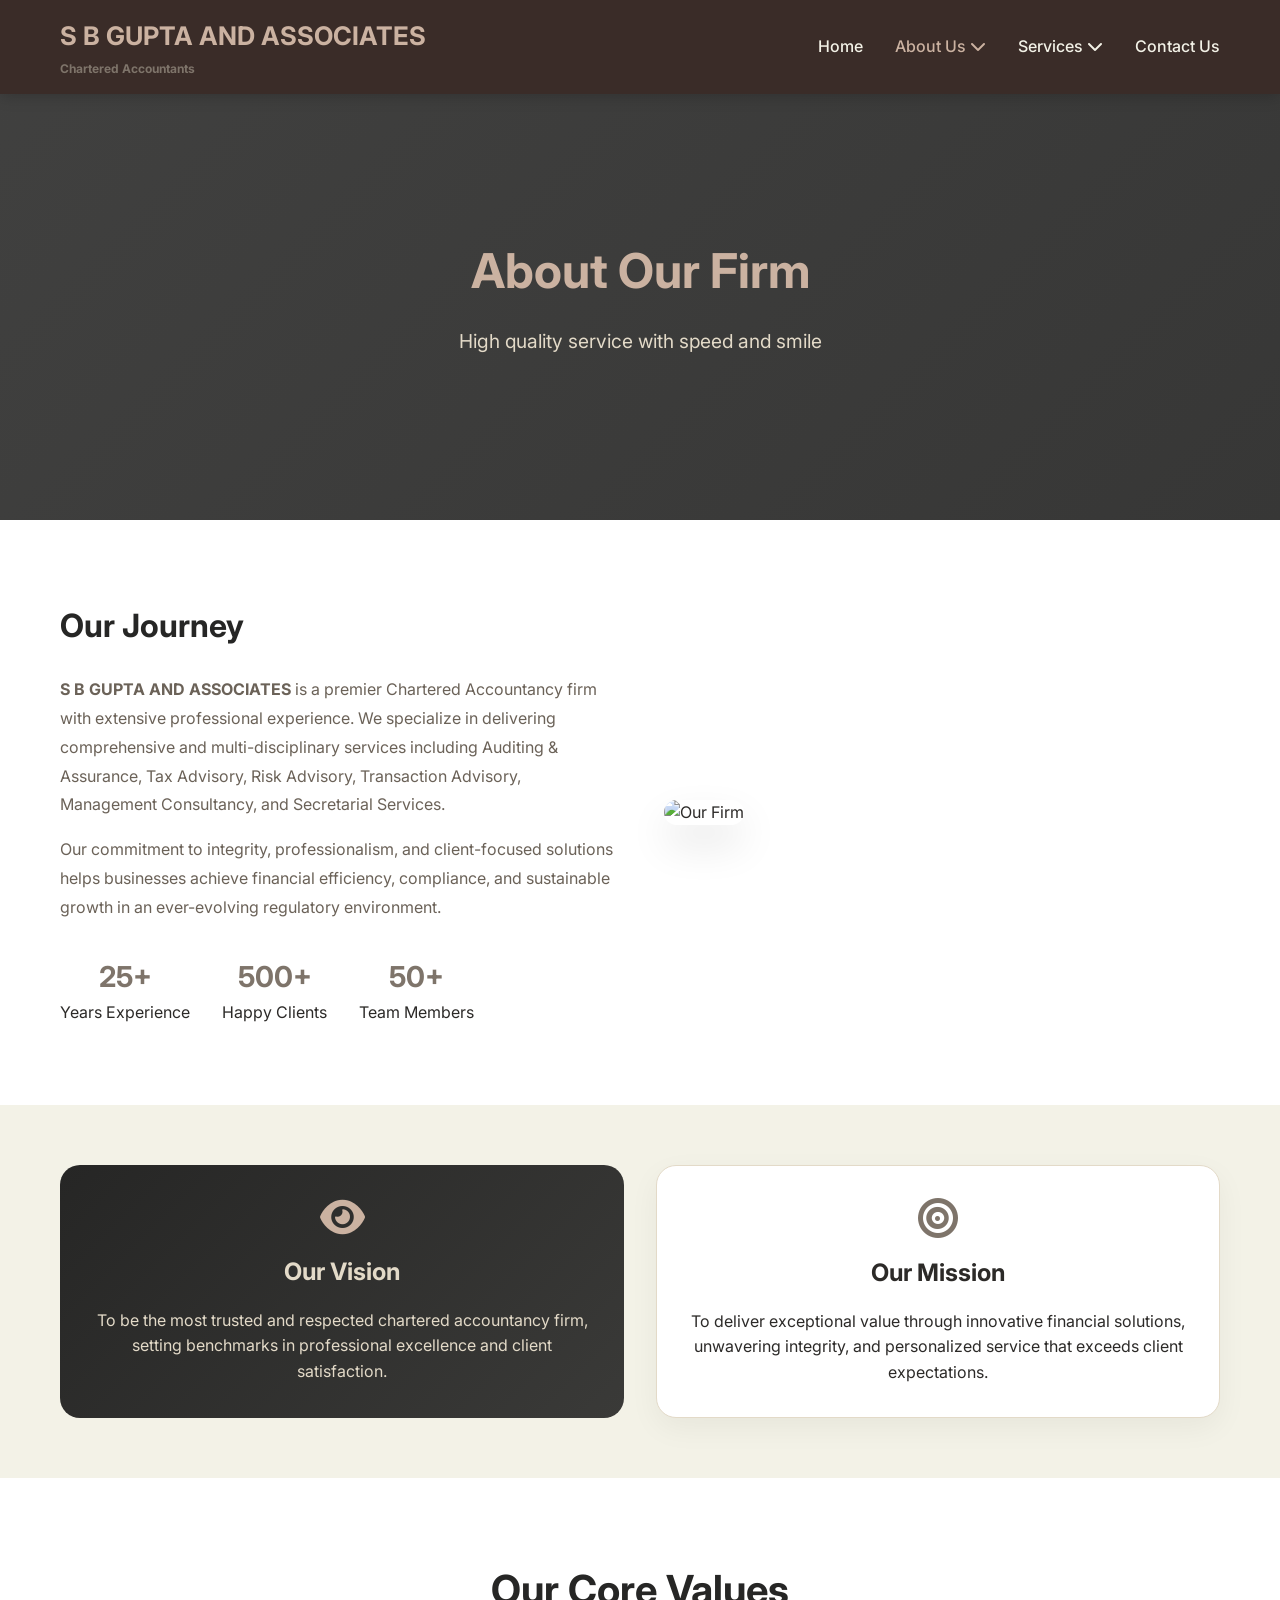
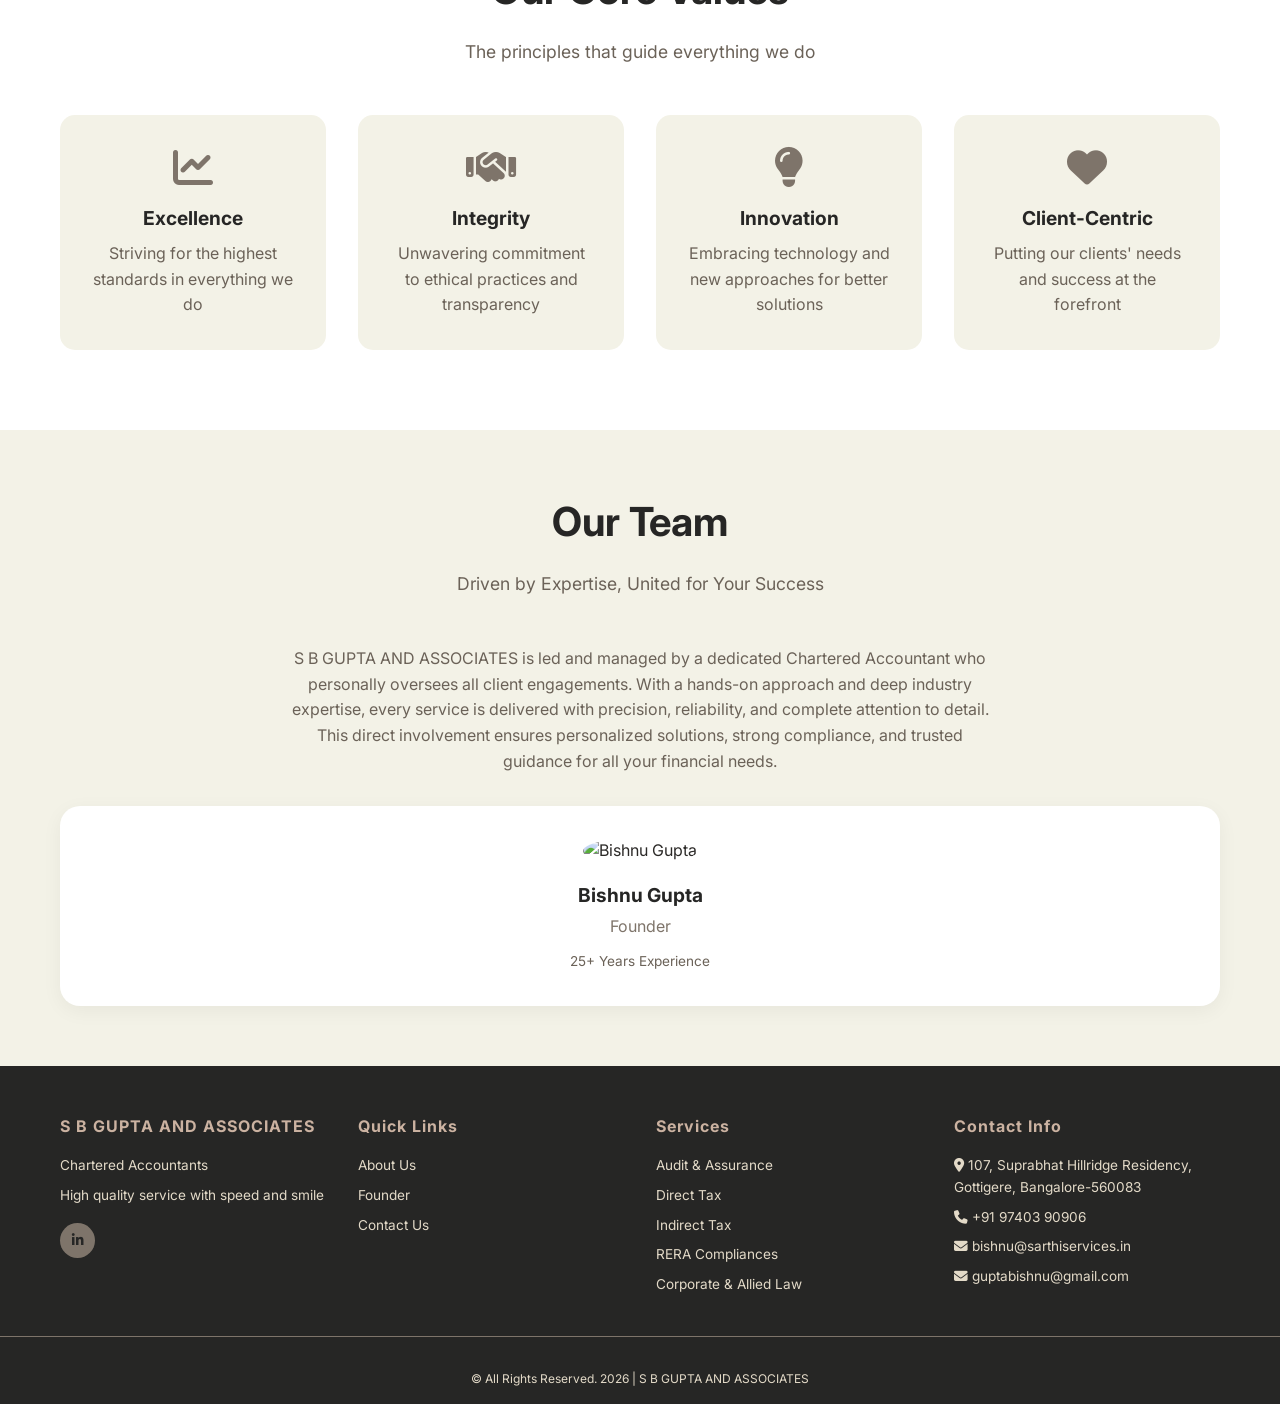
==== about.html @ 7c23085c "first commit" ====
<!DOCTYPE html>
<html lang="en">
<head>
    <meta charset="UTF-8">
    <meta name="viewport" content="width=device-width, initial-scale=1.0">
    <title>About Our Firm - S B GUPTA AND ASSOCIATES</title>
    <link rel="stylesheet" href="css/style.css">
    <link rel="stylesheet" href="https://cdnjs.cloudflare.com/ajax/libs/font-awesome/6.4.0/css/all.min.css">
    <link href="https://fonts.googleapis.com/css2?family=Inter:wght@300;400;500;600;700;800&display=swap" rel="stylesheet">
</head>
<body>
    <nav class="navbar">
        <div class="nav-container">
            <div class="logo">
                <h1>S B GUPTA AND ASSOCIATES</h1>
                <p><strong>Chartered Accountants</strong></p>
            </div>
            <ul class="nav-menu">
                <li><a href="index.html">Home</a></li>
                <li class="dropdown">
                    <a href="#" class="active">About Us <i class="fas fa-chevron-down"></i></a>
                    <div class="dropdown-content">
                        <a href="about.html">Our Firm</a>
                        <a href="founder.html">Founder: Bishnu Gupta</a>
                    </div>
                </li>
                <li class="dropdown">
                    <a href="#">Services <i class="fas fa-chevron-down"></i></a>
                    <div class="dropdown-content">
                        <a href="services/audit.html">Audit & Assurance</a>
                        <a href="services/direct-tax.html">Direct Tax</a>
                        <a href="services/indirect-tax.html">Indirect Tax</a>
                        <a href="services/rera.html">RERA Compliances</a>
                        <a href="services/corporate-law.html">Corporate & Allied Law</a>
                        <a href="services/other-services.html">Other Services</a>
                    </div>
                </li>
                <li><a href="contact.html">Contact Us</a></li>
            </ul>
            <div class="hamburger">
                <span class="bar"></span>
                <span class="bar"></span>
                <span class="bar"></span>
            </div>
        </div>
    </nav>

    <section class="about-hero">
        <div class="about-hero-overlay"></div>
        <div class="about-hero-content">
            <h1>About Our Firm</h1>
            <p>High quality service with speed and smile</p>
        </div>
    </section>

    <section class="about-story">
        <div class="container">
            <div class="story-grid">
                <div class="story-text">
                    <h2>Our Journey</h2>
                    <p><strong>S B GUPTA AND ASSOCIATES</strong> is a premier Chartered Accountancy firm with extensive professional experience. We specialize in delivering comprehensive and multi-disciplinary services including Auditing & Assurance, Tax Advisory, Risk Advisory, Transaction Advisory, Management Consultancy, and Secretarial Services.</p>
                    <p>Our commitment to integrity, professionalism, and client-focused solutions helps businesses achieve financial efficiency, compliance, and sustainable growth in an ever-evolving regulatory environment.</p>
                    <div class="story-stats">
                        <div><span>25+</span> Years Experience</div>
                        <div><span>500+</span> Happy Clients</div>
                        <div><span>50+</span> Team Members</div>
                    </div>
                </div>
                <div class="story-image">
                    <img src="https://giftingwardrobe.com/cdn/shop/products/CA_Card_Open_View_1024x1024@2x.png?v=1533999022" alt="Our Firm">
                </div>
            </div>
        </div>
    </section>

    <section class="vision-mission-section">
        <div class="container">
            <div class="vm-grid">
                <div class="vm-card vision">
                    <div class="vm-icon"><i class="fas fa-eye"></i></div>
                    <h3>Our Vision</h3>
                    <p>To be the most trusted and respected chartered accountancy firm, setting benchmarks in professional excellence and client satisfaction.</p>
                </div>
                <div class="vm-card mission">
                    <div class="vm-icon"><i class="fas fa-bullseye"></i></div>
                    <h3>Our Mission</h3>
                    <p>To deliver exceptional value through innovative financial solutions, unwavering integrity, and personalized service that exceeds client expectations.</p>
                </div>
            </div>
        </div>
    </section>

    <section class="values-section">
        <div class="container">
            <div class="section-header">
                <h2>Our Core Values</h2>
                <p>The principles that guide everything we do</p>
            </div>
            <div class="values-grid">
                <div class="value-card">
                    <i class="fas fa-chart-line"></i>
                    <h3>Excellence</h3>
                    <p>Striving for the highest standards in everything we do</p>
                </div>
                <div class="value-card">
                    <i class="fas fa-handshake"></i>
                    <h3>Integrity</h3>
                    <p>Unwavering commitment to ethical practices and transparency</p>
                </div>
                <div class="value-card">
                    <i class="fas fa-lightbulb"></i>
                    <h3>Innovation</h3>
                    <p>Embracing technology and new approaches for better solutions</p>
                </div>
                <div class="value-card">
                    <i class="fas fa-heart"></i>
                    <h3>Client-Centric</h3>
                    <p>Putting our clients' needs and success at the forefront</p>
                </div>
            </div>
        </div>
    </section>

    <section class="team-section">
        <div class="container">
            <div class="section-header">
                <h2>Our Team</h2>
                <p>Driven by Expertise, United for Your Success</p>
            </div>
            <div class="team-intro">
                <p>S B GUPTA AND ASSOCIATES is led and managed by a dedicated Chartered Accountant who personally oversees all client engagements. With a hands-on approach and deep industry expertise, every service is delivered with precision, reliability, and complete attention to detail.</p>
                <p>This direct involvement ensures personalized solutions, strong compliance, and trusted guidance for all your financial needs.</p>
            </div>
            <div class="team-grid">
                <div class="team-member">
                    <img src="https://media.licdn.com/dms/image/v2/C5603AQGk0tqDA24fxQ/profile-displayphoto-shrink_200_200/profile-displayphoto-shrink_200_200/0/1517779689471?e=2147483647&v=beta&t=RhPieikxTdSspApBy0Gca_s57zhDCxYtbSwtQpwWWTM" alt="Bishnu Gupta">
                    <h4>Bishnu Gupta</h4>
                    <p>Founder</p>
                    <span>25+ Years Experience</span>
                </div>
                
                
            </div>
        </div>
    </section>

    <footer>
        <div class="footer-content">
            <div class="footer-section">
                <h3>S B GUPTA AND ASSOCIATES</h3>
                <p>Chartered Accountants</p>
                <p>High quality service with speed and smile</p>
                <div class="social-links">
                    
                    <a href="https://www.linkedin.com/in/bishnu-gupta-418bb810/" target="_blank"><i class="fab fa-linkedin-in"></i></a>
                </div>
            </div>
            <div class="footer-section">
                <h3>Quick Links</h3>
                <a href="about.html">About Us</a>
                <a href="founder.html">Founder</a>
                <a href="contact.html">Contact Us</a>
            </div>
            <div class="footer-section">
                <h3>Services</h3>
                <a href="services/audit.html">Audit & Assurance</a>
                <a href="services/direct-tax.html">Direct Tax</a>
                <a href="services/indirect-tax.html">Indirect Tax</a>
                <a href="services/rera.html">RERA Compliances</a>
                <a href="services/corporate-law.html">Corporate & Allied Law</a>
            </div>
            <div class="footer-section">
                <h3>Contact Info</h3>
                <p><i class="fas fa-map-marker-alt"></i> 107, Suprabhat Hillridge Residency, Gottigere, Bangalore-560083</p>
                <p><i class="fas fa-phone"></i> +91 97403 90906</p>
                <p><i class="fas fa-envelope"></i> bishnu@sarthiservices.in</p>
                <p><i class="fas fa-envelope"></i> guptabishnu@gmail.com</p>
            </div>
        </div>
        <div class="footer-bottom">
            <p>© All Rights Reserved. 2026 | S B GUPTA AND ASSOCIATES</p>
        </div>
    </footer>

    <script src="js/main.js"></script>
</body>
</html>
---- css/style.css ----
/* New Color Palette - Sand Dune Theme */
:root {
    --sand-dune: #7E746A;
    --seashell: #F3F2E7;
    --moon-mist: #E3DAC8;
    --baltic-sea: #262625;
    --rodeo-dust: #CBB2A1;
    --white: #FFFFFF;
    --dark-text: #2C2A28;
    --light-text: #6B6258;
}

* {
    margin: 0;
    padding: 0;
    box-sizing: border-box;
}

body {
    font-family: 'Inter', sans-serif;
    line-height: 1.6;
    color: var(--dark-text);
    background-color: var(--white);
}

.container {
    max-width: 1200px;
    margin: 0 auto;
    padding: 0 20px;
}

/* Navigation */
.navbar {
    background: var(--baltic-sea);
    position: fixed;
    top: 0;
    width: 100%;
    z-index: 1000;
    box-shadow: 0 2px 15px rgba(0,0,0,0.1);
}

.nav-container {
    max-width: 1200px;
    margin: 0 auto;
    padding: 1rem 20px;
    display: flex;
    justify-content: space-between;
    align-items: center;
}

.logo h1 {
    color: var(--rodeo-dust);
    font-size: 1.6rem;
    font-weight: 700;
}

.logo h1 span {
    color: var(--moon-mist);
    font-size: 1rem;
    font-weight: 500;
}

.logo p {
    color: var(--sand-dune);
    font-size: 0.75rem;
    margin-top: 2px;
}

.nav-menu {
    display: flex;
    list-style: none;
    gap: 2rem;
}

.nav-menu li a {
    color: var(--seashell);
    text-decoration: none;
    font-weight: 500;
    transition: color 0.3s ease;
    padding: 0.5rem 0;
}

.nav-menu li a:hover,
.nav-menu li a.active {
    color: var(--rodeo-dust);
}

/* Dropdown */
.dropdown {
    position: relative;
}

.dropdown-content {
    display: none;
    position: absolute;
    background: var(--baltic-sea);
    min-width: 220px;
    box-shadow: 0 8px 20px rgba(0,0,0,0.2);
    z-index: 1;
    border-radius: 10px;
    padding: 0.5rem 0;
    top: 100%;
    left: 0;
}

.dropdown-content a {
    color: var(--seashell);
    padding: 0.75rem 1.2rem;
    display: block;
    font-size: 0.9rem;
    transition: all 0.3s ease;
}

.dropdown-content a:hover {
    background: var(--sand-dune);
    color: var(--white);
    border-radius: 5px;
}

.dropdown:hover .dropdown-content {
    display: block;
}

.hamburger {
    display: none;
    flex-direction: column;
    cursor: pointer;
}

.bar {
    width: 25px;
    height: 3px;
    background: var(--seashell);
    margin: 3px 0;
    transition: 0.3s;
}

/* Hero Section - Home Page */
.hero {
    height: 100vh;
    background: linear-gradient(135deg, rgba(38,38,37,0.88), rgba(38,38,37,0.92)), url('https://images.unsplash.com/photo-1450101499163-c8848c66ca85?w=1920');
    background-size: cover;
    background-position: center;
    background-attachment: fixed;
    display: flex;
    align-items: center;
    justify-content: center;
    text-align: center;
    margin-top: 70px;
    position: relative;
}

.hero-content {
    max-width: 900px;
    padding: 0 20px;
    animation: fadeInUp 1s ease;
}

.hero-content .badge {
    display: inline-block;
    background: var(--rodeo-dust);
    color: var(--baltic-sea);
    padding: 6px 18px;
    border-radius: 50px;
    font-size: 0.8rem;
    font-weight: 600;
    letter-spacing: 1px;
    margin-bottom: 1.5rem;
}

.hero-content h1 {
    color: var(--rodeo-dust);
    font-size: 3.5rem;
    margin-bottom: 1rem;
    font-weight: 800;
    line-height: 1.2;
}

.hero-content h2 {
    color: var(--moon-mist);
    font-size: 1.5rem;
    margin-bottom: 1rem;
    font-weight: 500;
}

.hero-content p {
    color: var(--seashell);
    font-size: 1.2rem;
    margin-bottom: 2rem;
    max-width: 600px;
    margin-left: auto;
    margin-right: auto;
}

.hero-buttons {
    display: flex;
    gap: 1rem;
    justify-content: center;
    flex-wrap: wrap;
}

/* Buttons */
.btn-primary {
    display: inline-block;
    background: var(--rodeo-dust);
    color: var(--baltic-sea);
    padding: 14px 35px;
    text-decoration: none;
    border-radius: 40px;
    font-weight: 600;
    transition: all 0.3s ease;
    border: none;
    cursor: pointer;
}

.btn-primary:hover {
    background: var(--sand-dune);
    color: var(--white);
    transform: translateY(-2px);
    box-shadow: 0 5px 15px rgba(126,116,106,0.3);
}

.btn-secondary {
    display: inline-block;
    background: transparent;
    color: var(--seashell);
    padding: 12px 30px;
    text-decoration: none;
    border-radius: 40px;
    font-weight: 600;
    border: 2px solid var(--seashell);
    transition: all 0.3s ease;
    cursor: pointer;
}

.btn-secondary:hover {
    background: var(--seashell);
    color: var(--baltic-sea);
}

.btn-outline {
    display: inline-block;
    background: transparent;
    color: var(--sand-dune);
    padding: 12px 30px;
    text-decoration: none;
    border-radius: 40px;
    font-weight: 600;
    border: 2px solid var(--sand-dune);
    transition: all 0.3s ease;
    cursor: pointer;
}

.btn-outline:hover {
    background: var(--sand-dune);
    color: var(--white);
}

.btn-full {
    width: 100%;
    text-align: center;
}

/* About Preview Section */
.about-preview {
    padding: 80px 0;
    background: var(--seashell);
}

.about-grid {
    display: grid;
    grid-template-columns: 1fr 1fr;
    gap: 3rem;
    align-items: center;
}

.about-text h3 {
    color: var(--sand-dune);
    font-size: 1rem;
    letter-spacing: 2px;
    margin-bottom: 1rem;
}

.about-text h2 {
    color: var(--baltic-sea);
    font-size: 2.2rem;
    margin-bottom: 1.5rem;
    font-weight: 700;
}

.about-text p {
    color: var(--light-text);
    margin-bottom: 1rem;
    line-height: 1.8;
}

.about-stats {
    display: grid;
    grid-template-columns: repeat(2, 1fr);
    gap: 1.5rem;
}

.stat-card {
    background: var(--white);
    padding: 2rem;
    text-align: center;
    border-radius: 20px;
    box-shadow: 0 10px 30px rgba(0,0,0,0.05);
    transition: all 0.3s ease;
}

.stat-card:hover {
    transform: translateY(-5px);
    box-shadow: 0 15px 40px rgba(0,0,0,0.1);
}

.stat-card i {
    font-size: 2.5rem;
    color: var(--sand-dune);
    margin-bottom: 1rem;
}

.stat-card h3 {
    font-size: 2rem;
    color: var(--baltic-sea);
    margin-bottom: 0.5rem;
    font-weight: 700;
}

.stat-card p {
    color: var(--light-text);
}

/* Why Choose Us Section */
.why-choose-us {
    padding: 80px 0;
    background: var(--white);
}

.features-grid {
    display: grid;
    grid-template-columns: repeat(auto-fit, minmax(280px, 1fr));
    gap: 2rem;
    margin-top: 2rem;
}

.feature-item {
    text-align: center;
    padding: 2rem;
    background: var(--moon-mist);
    border-radius: 20px;
    transition: all 0.3s ease;
}

.feature-item:hover {
    transform: translateY(-5px);
    background: var(--white);
    box-shadow: 0 10px 30px rgba(0,0,0,0.08);
    border: 1px solid var(--rodeo-dust);
}

.feature-item i {
    font-size: 2.5rem;
    color: var(--sand-dune);
    margin-bottom: 1rem;
}

.feature-item h3 {
    font-size: 1.2rem;
    color: var(--baltic-sea);
    margin-bottom: 0.5rem;
}

.feature-item p {
    color: var(--light-text);
}

/* Services Showcase */
.services-showcase {
    padding: 80px 0;
    background: var(--moon-mist);
}

.section-header {
    text-align: center;
    margin-bottom: 3rem;
}

.section-header h2 {
    font-size: 2.5rem;
    color: var(--baltic-sea);
    margin-bottom: 1rem;
    font-weight: 700;
}

.section-header p {
    color: var(--light-text);
    font-size: 1.1rem;
}

.services-grid {
    display: grid;
    grid-template-columns: repeat(auto-fit, minmax(320px, 1fr));
    gap: 2rem;
}

.service-card {
    background: var(--white);
    padding: 2rem;
    border-radius: 20px;
    text-align: center;
    transition: all 0.3s ease;
    cursor: pointer;
    box-shadow: 0 5px 20px rgba(0,0,0,0.05);
    border: 1px solid var(--moon-mist);
}

.service-card:hover {
    transform: translateY(-8px);
    box-shadow: 0 20px 40px rgba(0,0,0,0.1);
    border-color: var(--rodeo-dust);
}

.service-card i {
    font-size: 3rem;
    color: var(--sand-dune);
    margin-bottom: 1rem;
}

.service-card h3 {
    font-size: 1.3rem;
    color: var(--baltic-sea);
    margin-bottom: 0.5rem;
}

.service-card p {
    color: var(--light-text);
    margin-bottom: 1rem;
}

.learn-more {
    color: var(--sand-dune);
    font-weight: 600;
    font-size: 0.9rem;
    display: inline-block;
    transition: all 0.3s ease;
}

.service-card:hover .learn-more {
    color: var(--rodeo-dust);
    transform: translateX(5px);
    display: inline-block;
}

/* Testimonials Section */
.testimonials {
    padding: 80px 0;
    background: var(--white);
}

.testimonials-grid {
    display: grid;
    grid-template-columns: repeat(auto-fit, minmax(320px, 1fr));
    gap: 2rem;
    margin-top: 2rem;
}

.testimonial-card {
    background: var(--seashell);
    padding: 2rem;
    border-radius: 20px;
    transition: all 0.3s ease;
}

.testimonial-card:hover {
    transform: translateY(-5px);
    box-shadow: 0 10px 30px rgba(0,0,0,0.05);
}

.testimonial-card i {
    font-size: 2rem;
    color: var(--rodeo-dust);
    margin-bottom: 1rem;
    opacity: 0.6;
}

.testimonial-card p {
    color: var(--dark-text);
    font-style: italic;
    margin-bottom: 1rem;
    line-height: 1.6;
}

.testimonial-author {
    display: flex;
    align-items: center;
    gap: 1rem;
}

.testimonial-author img {
    width: 50px;
    height: 50px;
    border-radius: 50%;
    object-fit: cover;
}

.testimonial-author h4 {
    font-size: 1rem;
    color: var(--baltic-sea);
}

.testimonial-author span {
    font-size: 0.8rem;
    color: var(--light-text);
}

/* Sectors Section */
.sectors {
    padding: 80px 0;
    background: var(--moon-mist);
}

.sectors-grid {
    display: grid;
    grid-template-columns: repeat(auto-fit, minmax(140px, 1fr));
    gap: 1.2rem;
    text-align: center;
}

.sector-item {
    background: var(--white);
    padding: 1.2rem;
    border-radius: 12px;
    transition: all 0.3s ease;
    cursor: pointer;
    box-shadow: 0 2px 10px rgba(0,0,0,0.03);
}

.sector-item:hover {
    transform: translateY(-3px);
    background: var(--sand-dune);
}

.sector-item i {
    font-size: 1.8rem;
    margin-bottom: 0.5rem;
    display: block;
    color: var(--sand-dune);
}

.sector-item:hover i,
.sector-item:hover span {
    color: var(--white);
}

.sector-item span {
    font-weight: 500;
    color: var(--light-text);
}

/* CTA Section */
.cta-section {
    padding: 80px 0;
    background: linear-gradient(135deg, var(--baltic-sea), #3A3A38);
    text-align: center;
    color: var(--white);
}

.cta-section h2 {
    font-size: 2rem;
    margin-bottom: 1rem;
    color: var(--rodeo-dust);
}

.cta-section p {
    margin-bottom: 2rem;
    max-width: 600px;
    margin-left: auto;
    margin-right: auto;
    color: var(--moon-mist);
}

/* Service Detail Pages */
.service-hero {
    height: 60vh;
    background-size: cover;
    background-position: center;
    display: flex;
    align-items: center;
    justify-content: center;
    text-align: center;
    margin-top: 70px;
    position: relative;
}

.service-hero-overlay {
    position: absolute;
    top: 0;
    left: 0;
    right: 0;
    bottom: 0;
    background: linear-gradient(135deg, rgba(38,38,37,0.88), rgba(38,38,37,0.92));
}

.service-hero-content {
    position: relative;
    z-index: 1;
}

.service-hero-content h1 {
    color: var(--rodeo-dust);
    font-size: 3rem;
    margin-bottom: 1rem;
}

.service-hero-content p {
    color: var(--moon-mist);
    font-size: 1.2rem;
}

.audit-hero { background-image: url('https://images.unsplash.com/photo-1554224155-8d04cb21cd6c?w=1600'); }
.directtax-hero { background-image: url('https://images.unsplash.com/photo-1554224154-26032ffc0d07?w=1600'); }
.indirecttax-hero { background-image: url('https://images.unsplash.com/photo-1554224155-6726b3ff858f?w=1600'); }
.rera-hero { background-image: url('https://images.unsplash.com/photo-1560518883-ce09059eeffa?w=1600'); }
.corporate-hero { background-image: url('https://images.unsplash.com/photo-1450101499163-c8848c66ca85?w=1600'); }
.other-hero { background-image: url('https://images.unsplash.com/photo-1554224155-8d04cb21cd6c?w=1600'); }

.service-detail-page {
    padding: 60px 0;
}

.service-intro {
    max-width: 800px;
    margin: 0 auto 3rem;
    text-align: center;
}

.service-tagline {
    font-size: 1.2rem;
    color: var(--sand-dune);
    font-weight: 500;
    margin-bottom: 1rem;
}

.service-intro p {
    color: var(--light-text);
    line-height: 1.8;
}

.service-features {
    display: grid;
    grid-template-columns: repeat(auto-fit, minmax(350px, 1fr));
    gap: 2rem;
    margin-bottom: 3rem;
}

.feature-card {
    background: var(--seashell);
    padding: 1.8rem;
    border-radius: 15px;
    transition: all 0.3s ease;
}

.feature-card:hover {
    transform: translateY(-5px);
    box-shadow: 0 10px 30px rgba(0,0,0,0.05);
}

.feature-card i {
    font-size: 2rem;
    color: var(--sand-dune);
    margin-bottom: 1rem;
}

.feature-card h3 {
    font-size: 1.2rem;
    color: var(--baltic-sea);
    margin-bottom: 0.5rem;
}

.feature-card p {
    color: var(--light-text);
    line-height: 1.6;
}

.service-benefits {
    background: var(--seashell);
    padding: 2rem;
    border-radius: 15px;
    margin-bottom: 3rem;
}

.service-benefits h2 {
    text-align: center;
    margin-bottom: 1.5rem;
    color: var(--baltic-sea);
}

.benefits-grid {
    display: grid;
    grid-template-columns: repeat(auto-fit, minmax(250px, 1fr));
    gap: 1rem;
}

.benefit-item {
    display: flex;
    align-items: center;
    gap: 0.8rem;
}

.benefit-item i {
    color: var(--sand-dune);
    font-size: 1.2rem;
}

.benefit-item span {
    color: var(--light-text);
}

.service-cta {
    text-align: center;
    padding: 3rem;
    background: linear-gradient(135deg, var(--baltic-sea), #3A3A38);
    border-radius: 20px;
    color: var(--white);
}

.service-cta h3 {
    font-size: 1.5rem;
    margin-bottom: 0.5rem;
    color: var(--rodeo-dust);
}

.service-cta p {
    margin-bottom: 1.5rem;
    color: var(--moon-mist);
}

.service-cta .btn-primary {
    background: var(--rodeo-dust);
    color: var(--baltic-sea);
}

.service-cta .btn-primary:hover {
    background: var(--sand-dune);
    color: var(--white);
}

/* Contact Page */
.contact-hero {
    height: 50vh;
    background: linear-gradient(135deg, rgba(38,38,37,0.88), rgba(38,38,37,0.92)), url('https://images.unsplash.com/photo-1423666639041-f56000c27a9a?w=1600');
    background-size: cover;
    background-position: center;
    display: flex;
    align-items: center;
    justify-content: center;
    text-align: center;
    margin-top: 70px;
}

.contact-hero-content h1 {
    color: var(--rodeo-dust);
    font-size: 3rem;
    margin-bottom: 1rem;
}

.contact-hero-content p {
    color: var(--moon-mist);
    font-size: 1.2rem;
}

.contact-main {
    padding: 60px 0;
}

.contact-wrapper {
    display: grid;
    grid-template-columns: repeat(auto-fit, minmax(280px, 1fr));
    gap: 2rem;
    margin-bottom: 3rem;
}

.contact-info-card {
    background: var(--seashell);
    padding: 2rem;
    border-radius: 15px;
    text-align: center;
    transition: all 0.3s ease;
}

.contact-info-card:hover {
    transform: translateY(-5px);
    box-shadow: 0 10px 30px rgba(0,0,0,0.05);
}

.info-header {
    display: flex;
    align-items: center;
    justify-content: center;
    gap: 0.8rem;
    margin-bottom: 1rem;
}

.info-header i {
    font-size: 1.8rem;
    color: var(--sand-dune);
}

.info-header h3 {
    font-size: 1.2rem;
    color: var(--baltic-sea);
}

.contact-info-card p {
    color: var(--light-text);
}

.contact-form-container {
    display: grid;
    grid-template-columns: 1fr 1.5fr;
    gap: 3rem;
    margin-bottom: 3rem;
}

.form-left h2 {
    font-size: 2rem;
    color: var(--baltic-sea);
    margin-bottom: 1rem;
}

.form-left p {
    color: var(--light-text);
    margin-bottom: 1.5rem;
}

.contact-features {
    display: flex;
    flex-direction: column;
    gap: 1rem;
}

.feature {
    display: flex;
    align-items: center;
    gap: 1rem;
}

.feature i {
    width: 40px;
    height: 40px;
    background: var(--seashell);
    border-radius: 50%;
    display: flex;
    align-items: center;
    justify-content: center;
    color: var(--sand-dune);
    font-size: 1.2rem;
}

.contact-form-card {
    background: var(--white);
    padding: 2rem;
    border-radius: 20px;
    box-shadow: 0 10px 40px rgba(0,0,0,0.08);
    border: 1px solid var(--moon-mist);
}

.form-group {
    margin-bottom: 1.2rem;
}

.form-group input,
.form-group select,
.form-group textarea {
    width: 100%;
    padding: 1rem;
    border: 1px solid var(--moon-mist);
    border-radius: 10px;
    font-size: 1rem;
    transition: all 0.3s ease;
    font-family: 'Inter', sans-serif;
}

.form-group input:focus,
.form-group select:focus,
.form-group textarea:focus {
    outline: none;
    border-color: var(--sand-dune);
    box-shadow: 0 0 0 3px rgba(126,116,106,0.1);
}

.form-note {
    font-size: 0.8rem;
    color: var(--light-text);
    text-align: center;
    margin-top: 1rem;
}

.map-container {
    border-radius: 20px;
    overflow: hidden;
    box-shadow: 0 10px 30px rgba(0,0,0,0.1);
}

/* About Page */
.about-hero {
    height: 50vh;
    background: linear-gradient(135deg, rgba(38,38,37,0.88), rgba(38,38,37,0.92)), url('https://images.unsplash.com/photo-1522071820081-009f0129c71c?w=1600');
    background-size: cover;
    background-position: center;
    display: flex;
    align-items: center;
    justify-content: center;
    text-align: center;
    margin-top: 70px;
}

.about-hero-content h1 {
    color: var(--rodeo-dust);
    font-size: 3rem;
    margin-bottom: 1rem;
}

.about-hero-content p {
    color: var(--moon-mist);
    font-size: 1.2rem;
}

.about-story {
    padding: 80px 0;
}

.story-grid {
    display: grid;
    grid-template-columns: 1fr 1fr;
    gap: 3rem;
    align-items: center;
}

.story-text h2 {
    font-size: 2rem;
    color: var(--baltic-sea);
    margin-bottom: 1.5rem;
}

.story-text p {
    color: var(--light-text);
    margin-bottom: 1rem;
    line-height: 1.8;
}

.story-stats {
    display: flex;
    gap: 2rem;
    margin-top: 2rem;
}

.story-stats div {
    text-align: center;
}

.story-stats span {
    display: block;
    font-size: 1.8rem;
    font-weight: 700;
    color: var(--sand-dune);
}

.story-image img {
    width: 100%;
    border-radius: 20px;
    box-shadow: 0 20px 40px rgba(0,0,0,0.1);
}

.vision-mission-section {
    padding: 60px 0;
    background: var(--seashell);
}

.vm-grid {
    display: grid;
    grid-template-columns: 1fr 1fr;
    gap: 2rem;
}

.vm-card {
    padding: 2rem;
    border-radius: 20px;
    text-align: center;
    transition: all 0.3s ease;
}

.vm-card.vision {
    background: linear-gradient(135deg, var(--baltic-sea), #3A3A38);
    color: var(--moon-mist);
}

.vm-card.mission {
    background: var(--white);
    box-shadow: 0 10px 30px rgba(0,0,0,0.05);
    border: 1px solid var(--moon-mist);
}

.vm-icon i {
    font-size: 2.5rem;
    margin-bottom: 1rem;
}

.vm-card.vision .vm-icon i {
    color: var(--rodeo-dust);
}

.vm-card.mission .vm-icon i {
    color: var(--sand-dune);
}

.vm-card h3 {
    font-size: 1.5rem;
    margin-bottom: 1rem;
}

.values-section {
    padding: 80px 0;
}

.values-grid {
    display: grid;
    grid-template-columns: repeat(auto-fit, minmax(250px, 1fr));
    gap: 2rem;
}

.value-card {
    text-align: center;
    padding: 2rem;
    background: var(--seashell);
    border-radius: 15px;
    transition: all 0.3s ease;
}

.value-card:hover {
    transform: translateY(-5px);
    background: var(--white);
    box-shadow: 0 10px 30px rgba(0,0,0,0.05);
}

.value-card i {
    font-size: 2.5rem;
    color: var(--sand-dune);
    margin-bottom: 1rem;
}

.value-card h3 {
    font-size: 1.2rem;
    margin-bottom: 0.5rem;
    color: var(--baltic-sea);
}

.value-card p {
    color: var(--light-text);
}

.team-section {
    padding: 60px 0;
    background: var(--seashell);
}

.team-intro {
    max-width: 700px;
    margin: 0 auto 2rem;
    text-align: center;
    color: var(--light-text);
}

.team-grid {
    display: grid;
    grid-template-columns: repeat(auto-fit, minmax(280px, 1fr));
    gap: 2rem;
    margin-top: 2rem;
}

.team-member {
    text-align: center;
    background: var(--white);
    padding: 2rem;
    border-radius: 20px;
    transition: all 0.3s ease;
    box-shadow: 0 5px 20px rgba(0,0,0,0.05);
}

.team-member:hover {
    transform: translateY(-5px);
    box-shadow: 0 15px 40px rgba(0,0,0,0.1);
}

.team-member img {
    width: 150px;
    height: 150px;
    border-radius: 50%;
    object-fit: cover;
    margin-bottom: 1rem;
}

.team-member h4 {
    font-size: 1.2rem;
    margin-bottom: 0.25rem;
    color: var(--baltic-sea);
}

.team-member p {
    color: var(--sand-dune);
    margin-bottom: 0.5rem;
}

.team-member span {
    font-size: 0.85rem;
    color: var(--light-text);
}

/* Founder Page - Fixed Hero Section */
.founder-hero {
    height: 50vh;
    background: linear-gradient(135deg, rgba(38,38,37,0.85), rgba(38,38,37,0.9)), url('https://images.unsplash.com/photo-1554224155-8d04cb21cd6c?w=1600');
    background-size: cover;
    background-position: center 30%;
    display: flex;
    align-items: center;
    justify-content: center;
    text-align: center;
    margin-top: 70px;
    position: relative;
}

.founder-hero-content {
    position: relative;
    z-index: 2;
}

.founder-hero-content h1 {
    color: var(--rodeo-dust);
    font-size: 3rem;
    margin-bottom: 0.5rem;
}

.founder-hero-content p {
    color: var(--moon-mist);
    font-size: 1.2rem;
}

.founder-detail {
    padding: 80px 0;
}

.founder-wrapper {
    display: grid;
    grid-template-columns: 1fr 1.5fr;
    gap: 3rem;
    align-items: start;
}

.founder-portrait img {
    width: 100%;
    border-radius: 20px;
    box-shadow: 0 20px 40px rgba(0,0,0,0.1);
}

.founder-bio h2 {
    font-size: 1.8rem;
    color: var(--baltic-sea);
    margin-bottom: 1.5rem;
}

.founder-bio p {
    color: var(--light-text);
    margin-bottom: 1rem;
    line-height: 1.8;
}

.founder-quote {
    background: var(--seashell);
    padding: 2rem;
    border-radius: 20px;
    margin: 2rem 0;
    position: relative;
}

.founder-quote i {
    font-size: 2rem;
    color: var(--sand-dune);
    opacity: 0.5;
    margin-bottom: 1rem;
}

.founder-quote p {
    font-style: italic;
    font-size: 1.1rem;
}

.founder-quote span {
    display: block;
    margin-top: 1rem;
    font-weight: 600;
    color: var(--sand-dune);
}

.founder-contact-info {
    background: var(--seashell);
    padding: 1.5rem;
    border-radius: 15px;
}

.founder-contact-info h3 {
    margin-bottom: 1rem;
    color: var(--baltic-sea);
}

.founder-contact-info p {
    margin-bottom: 0.5rem;
    display: flex;
    align-items: center;
    gap: 0.8rem;
}

.founder-contact-info i {
    color: var(--sand-dune);
    width: 25px;
}

/* Footer */
footer {
    background: var(--baltic-sea);
    color: var(--seashell);
    padding: 3rem 0 1rem;
}

.footer-content {
    max-width: 1200px;
    margin: 0 auto;
    padding: 0 20px;
    display: grid;
    grid-template-columns: repeat(auto-fit, minmax(250px, 1fr));
    gap: 2rem;
}

.footer-section h3 {
    color: var(--rodeo-dust);
    margin-bottom: 1rem;
    font-size: 1rem;
    letter-spacing: 1px;
}

.footer-section p, .footer-section a {
    color: var(--moon-mist);
    text-decoration: none;
    display: block;
    margin-bottom: 0.5rem;
    transition: color 0.3s ease;
    font-size: 0.85rem;
}

.footer-section a:hover {
    color: var(--rodeo-dust);
}

.social-links {
    display: flex;
    gap: 1rem;
    margin-top: 1rem;
}

.social-links a {
    display: inline-block;
    width: 35px;
    height: 35px;
    background: var(--sand-dune);
    text-align: center;
    line-height: 35px;
    border-radius: 50%;
    transition: all 0.3s ease;
    color: var(--baltic-sea);
}

.social-links a:hover {
    background: var(--rodeo-dust);
    color: var(--baltic-sea);
    transform: translateY(-3px);
}

.footer-bottom {
    text-align: center;
    padding-top: 2rem;
    margin-top: 2rem;
    border-top: 1px solid var(--sand-dune);
    font-size: 0.75rem;
    color: var(--moon-mist);
}

/* Animations */
@keyframes fadeInUp {
    from {
        opacity: 0;
        transform: translateY(30px);
    }
    to {
        opacity: 1;
        transform: translateY(0);
    }
}

/* Responsive Design */
@media (max-width: 992px) {
    .about-grid,
    .story-grid,
    .contact-form-container,
    .founder-wrapper,
    .vm-grid {
        grid-template-columns: 1fr;
    }
    
    .story-stats {
        justify-content: center;
    }
}

@media (max-width: 768px) {
    .hamburger {
        display: flex;
    }
    
    .nav-menu {
        position: fixed;
        left: -100%;
        top: 70px;
        flex-direction: column;
        background: var(--baltic-sea);
        width: 100%;
        text-align: center;
        transition: 0.3s;
        padding: 2rem 0;
        gap: 1rem;
    }
    
    .nav-menu.active {
        left: 0;
    }
    
    .dropdown-content {
        position: static;
        background: var(--sand-dune);
        width: 100%;
        margin-top: 0.5rem;
    }
    
    .dropdown-content a {
        color: var(--white);
    }
    
    .hero-content h1 {
        font-size: 2rem;
    }
    
    .hero-content h2 {
        font-size: 1.2rem;
    }
    
    .hero-buttons {
        flex-direction: column;
        align-items: center;
    }
    
    .section-header h2 {
        font-size: 1.8rem;
    }
    
    .services-grid {
        grid-template-columns: 1fr;
    }
    
    .sectors-grid {
        grid-template-columns: repeat(2, 1fr);
    }
    
    .service-features {
        grid-template-columns: 1fr;
    }
    
    .service-hero-content h1 {
        font-size: 2rem;
    }
    
    .contact-hero-content h1,
    .about-hero-content h1,
    .founder-hero-content h1 {
        font-size: 2rem;
    }
    
    .contact-wrapper {
        grid-template-columns: 1fr;
    }
    
    .story-stats {
        flex-direction: column;
        gap: 1rem;
    }
}

@media (max-width: 480px) {
    .about-stats {
        grid-template-columns: 1fr;
    }
    
    .hero {
        margin-top: 60px;
    }
    
    .service-card {
        padding: 1.5rem;
    }
    
    .features-grid {
        grid-template-columns: 1fr;
    }
    
    .testimonials-grid {
        grid-template-columns: 1fr;
    }
}
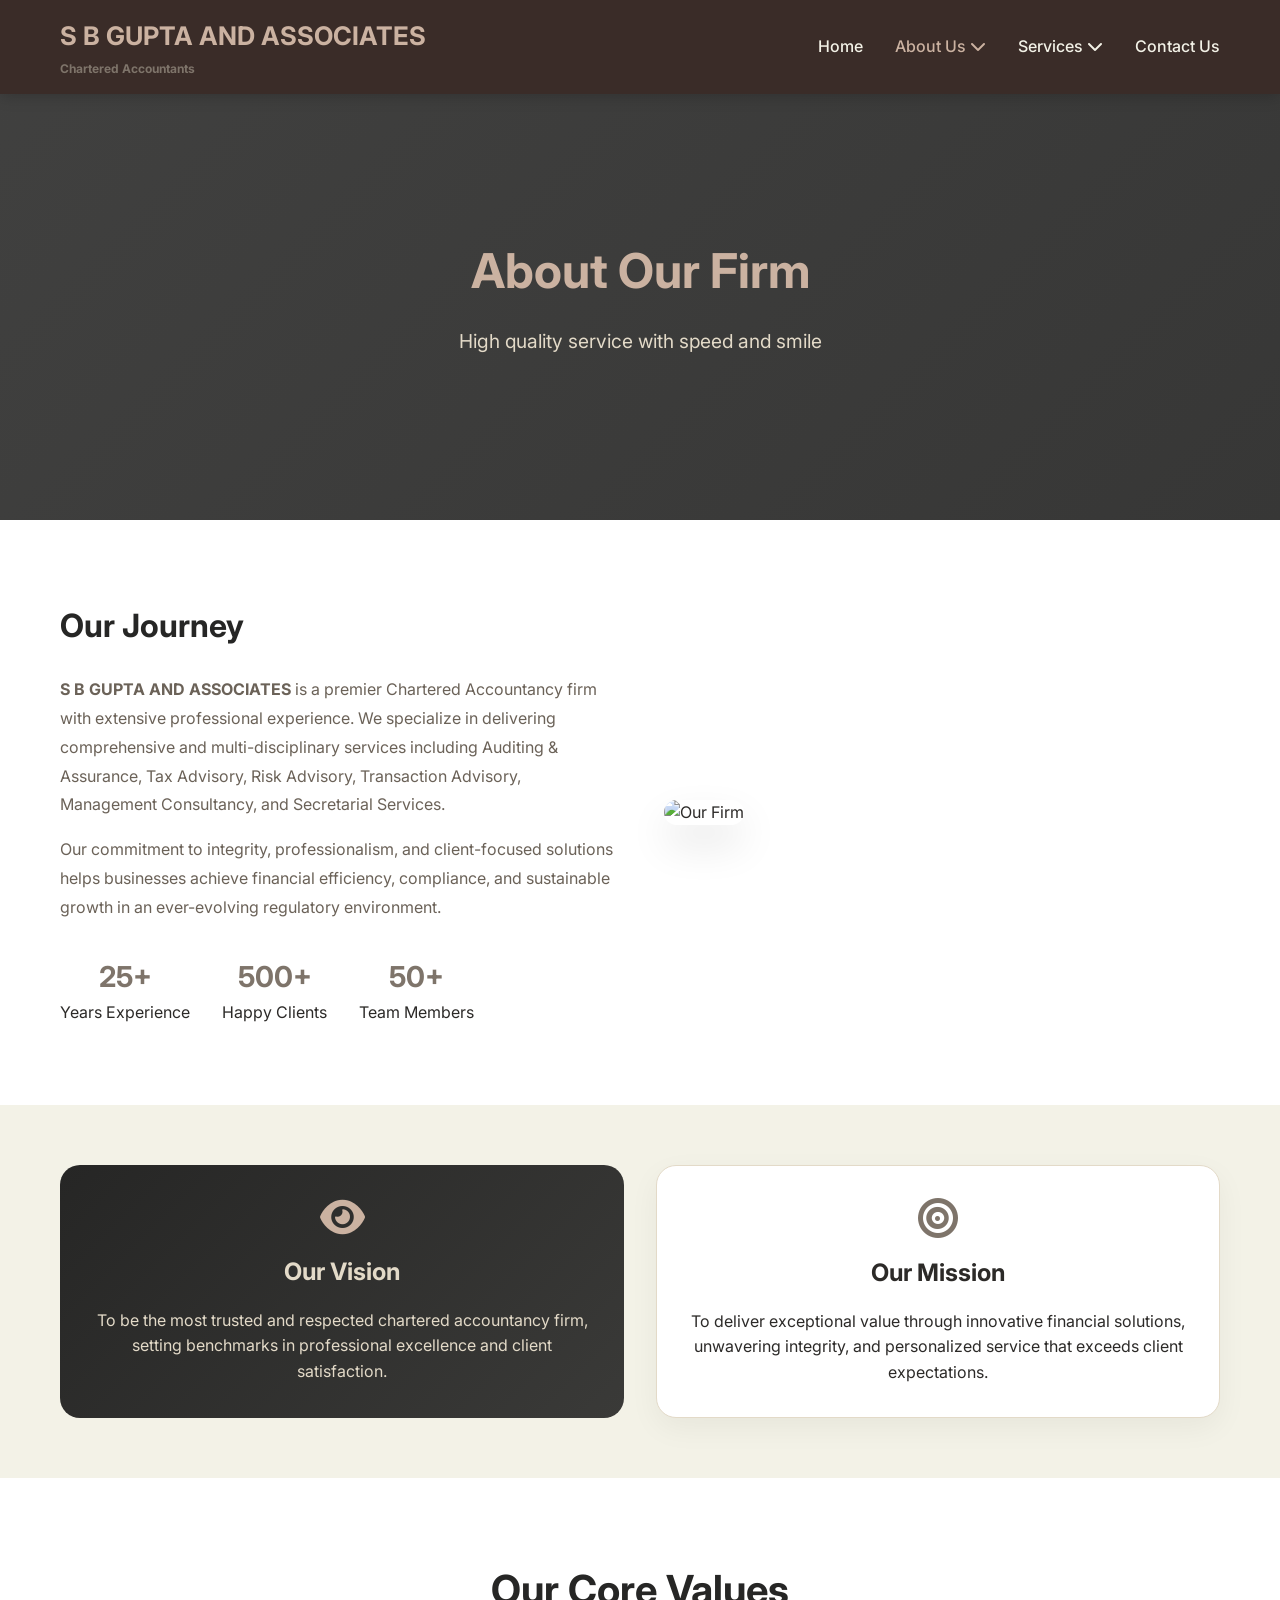
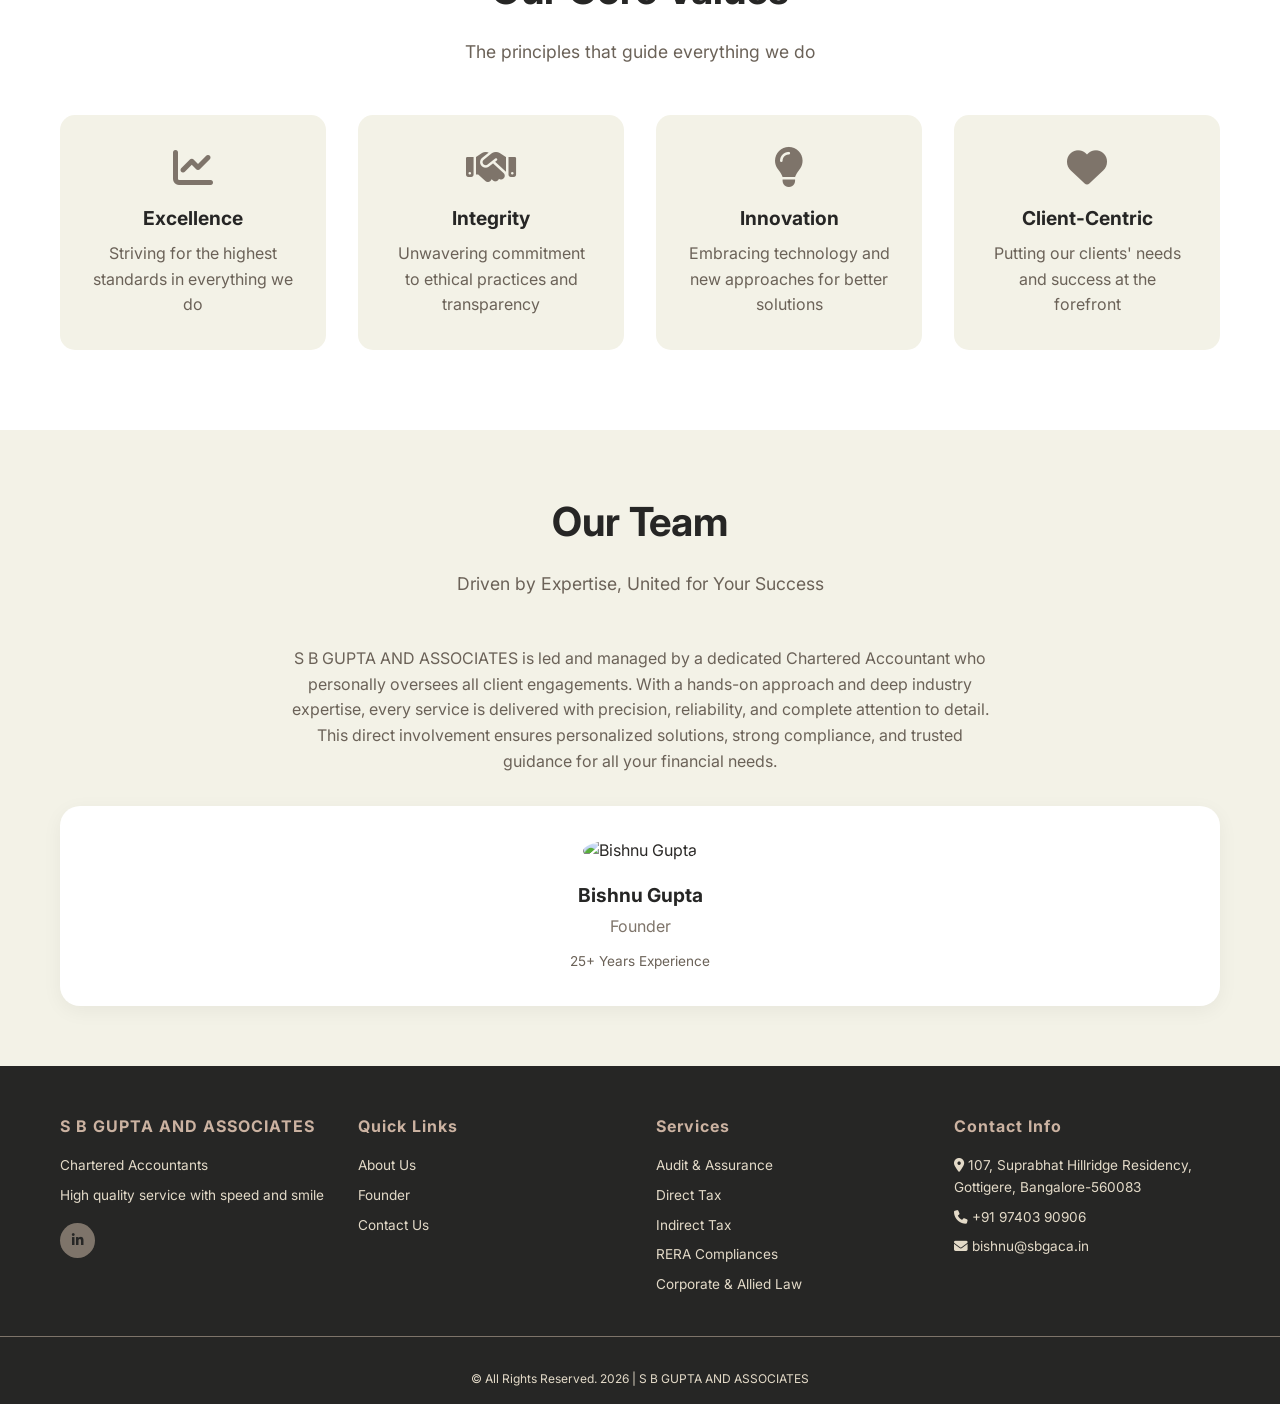
==== commit aa78e67c: "changed the email address" ====
--- a/about.html
+++ b/about.html
@@ -173,8 +173,8 @@
                 <h3>Contact Info</h3>
                 <p><i class="fas fa-map-marker-alt"></i> 107, Suprabhat Hillridge Residency, Gottigere, Bangalore-560083</p>
                 <p><i class="fas fa-phone"></i> +91 97403 90906</p>
-                <p><i class="fas fa-envelope"></i> bishnu@sarthiservices.in</p>
-                <p><i class="fas fa-envelope"></i> guptabishnu@gmail.com</p>
+                <p><i class="fas fa-envelope"></i> bishnu@sbgaca.in</p>
+                
             </div>
         </div>
         <div class="footer-bottom">
